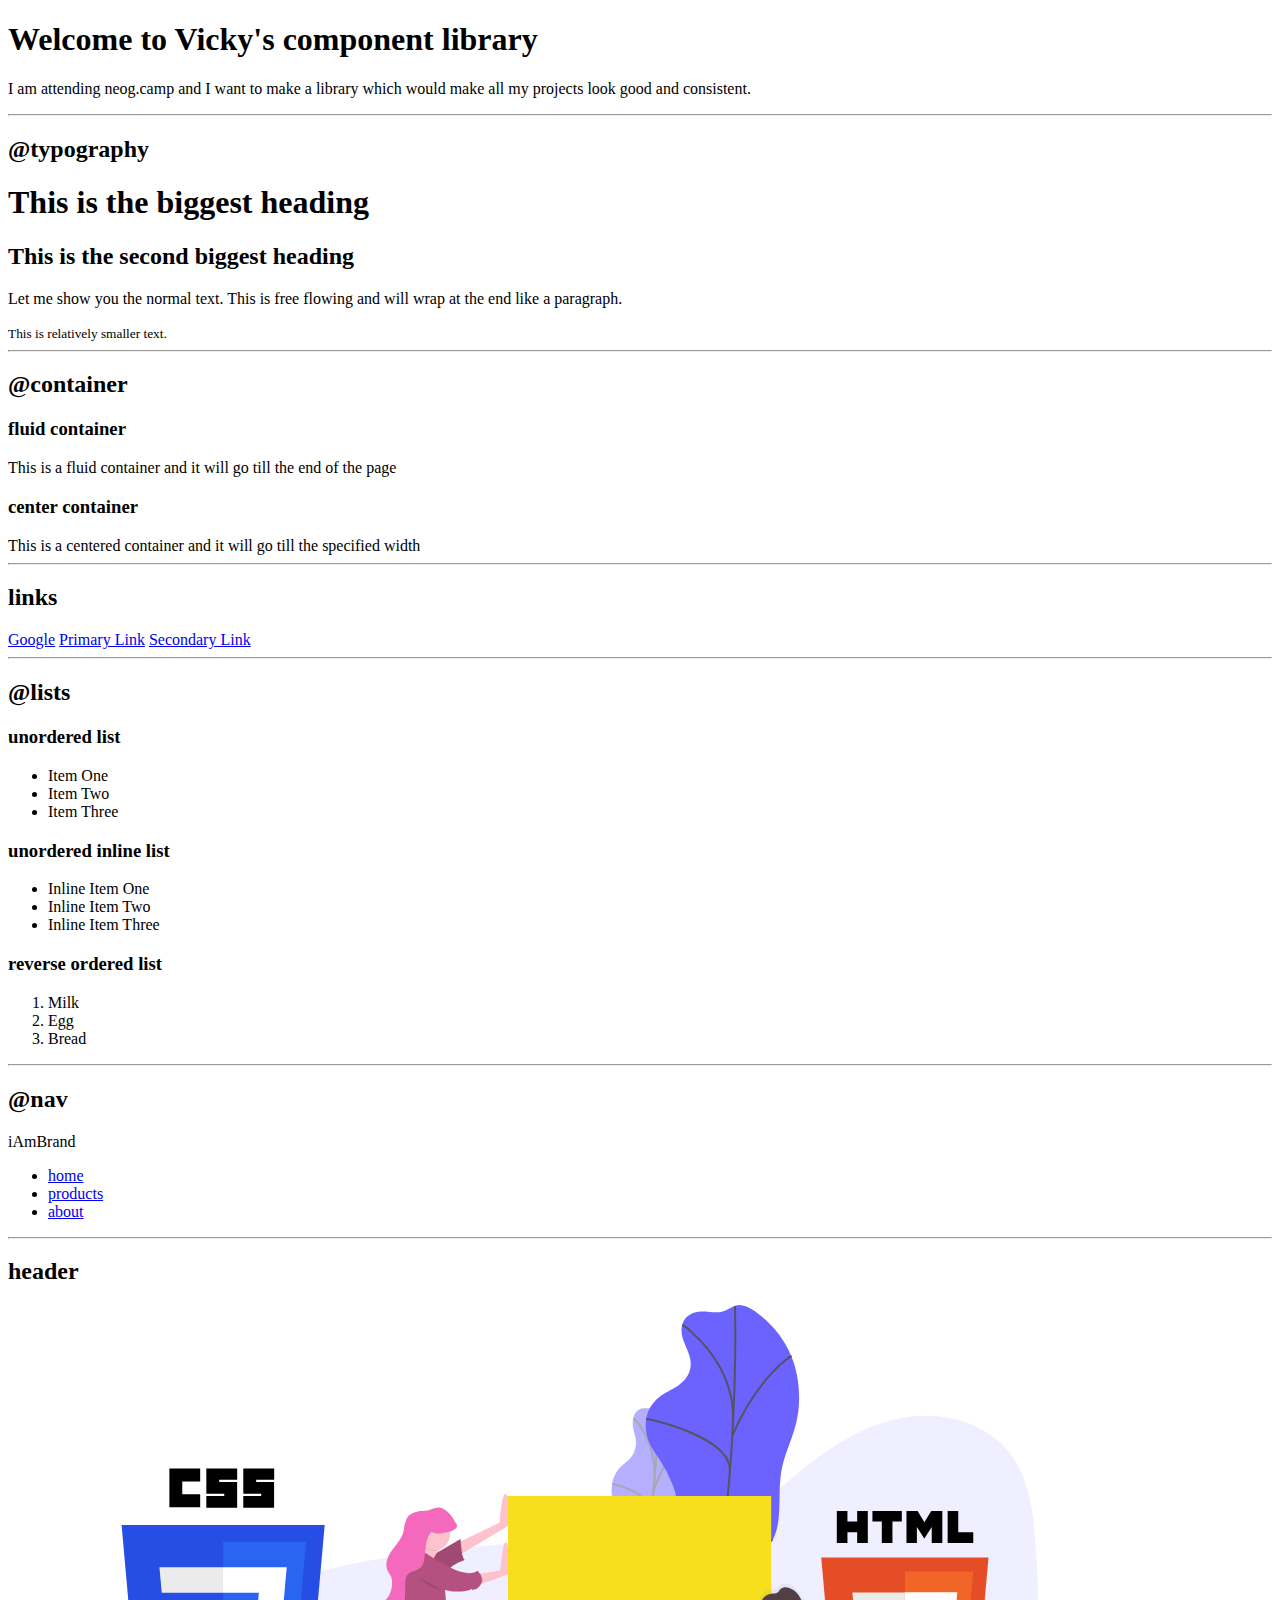
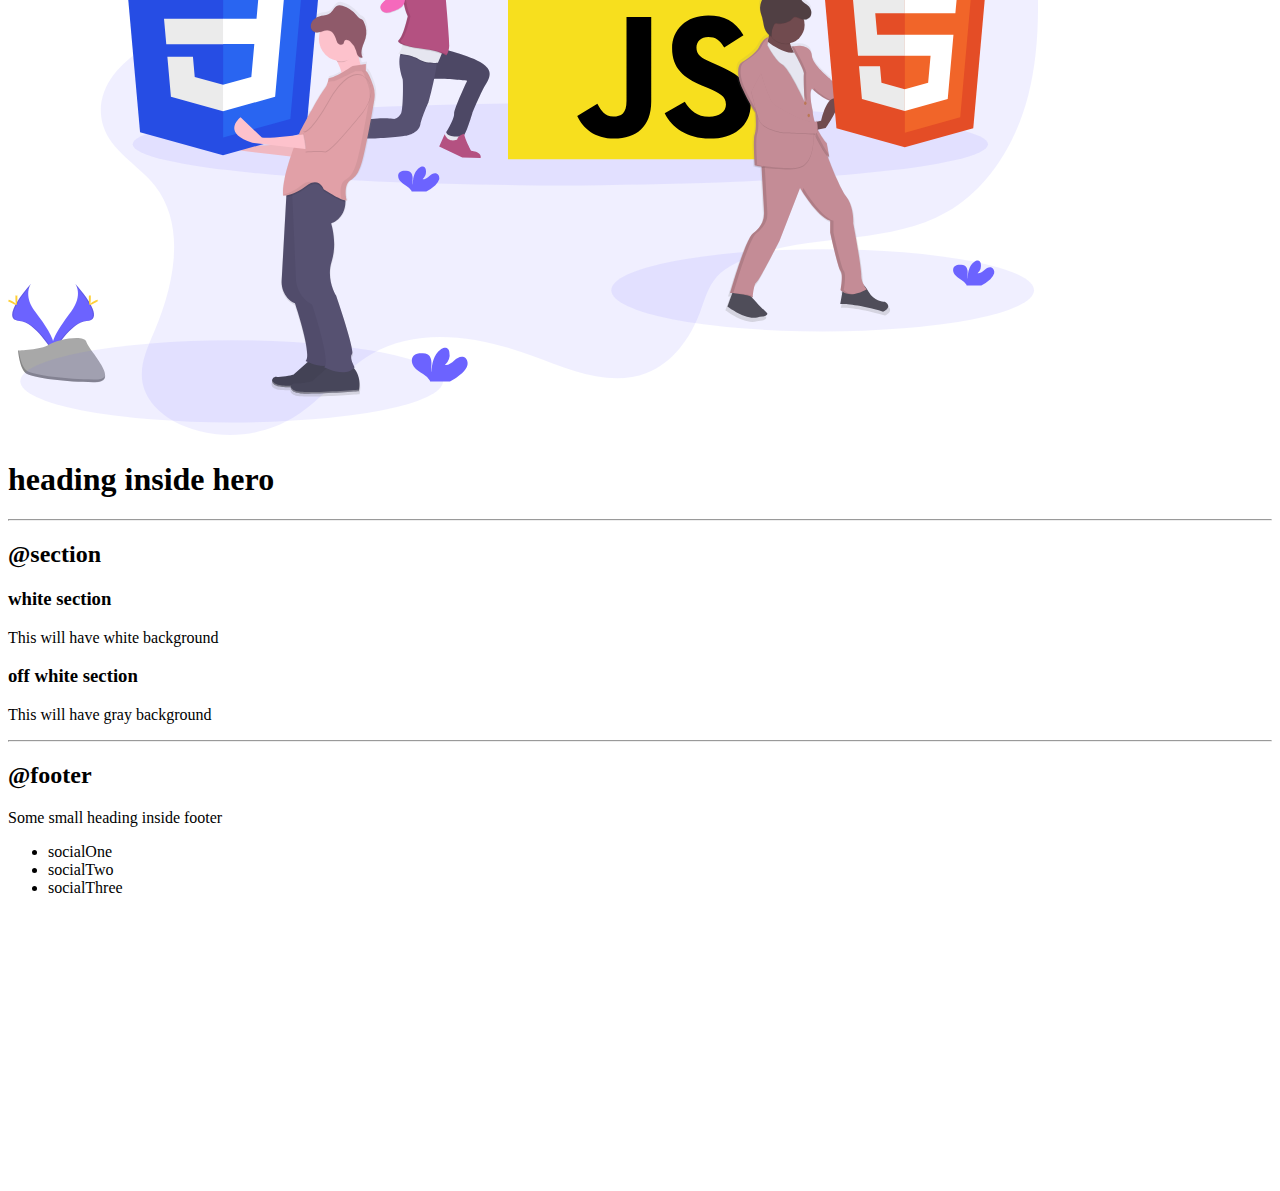
==== index.html @ 5b510fd5 "Update index.html" ====
<!DOCTYPE html>
<html lang="en">
<head>
    <meta charset="UTF-8">
    <meta http-equiv="X-UA-Compatible" content="IE=edge">
    <meta name="viewport" content="width=device-width, initial-scale=1.0">
    <title>Component Library</title>
</head>
<body>
    <h1>Welcome to Vicky's component library</h1>
    <p>I am attending neog.camp and I want to make a library which would make all my projects look good and consistent.</p>

    <hr >

    <h2>@typography</h2>

    <h1>This is the biggest heading</h1>
    <h2>This is the second biggest heading</h2>
    <p>Let me show you the normal text. This is free flowing and will wrap at the end like a paragraph.</p>
    <small>This is relatively smaller text.</small>

    <hr>

    <h2>@container</h2>

    <h3>fluid container</h3>
    <div>This is a fluid container and it will go till the end of the page</div>

    <h3>center container</h3>
    <div>This is a centered container and it will go till the specified width</div>

    <hr>

    <h2>links</h2>

    <a href="https://google.com">Google</a>
    <a href="/">Primary Link</a>
    <a href="/">Secondary Link</a>

    <hr>

    <h2>@lists</h2>

    <h3>unordered list</h3>

    <ul>
        <li>Item One</li>
        <li>Item Two</li>
        <li>Item Three</li>
    </ul>


    <h3>unordered inline list</h3>

    <ul>
        <li>Inline Item One</li>
        <li>Inline Item Two</li>
        <li>Inline Item Three</li>
    </ul>

    <h3>reverse ordered list</h3>
    
    <ol>
        <li>Milk</li>
        <li>Egg</li>
        <li>Bread</li>
    </ol>

    <hr>

    <h2>@nav</h2>

    <nav>
        <div>iAmBrand</div>
        <ul>
            <li>
                <a href="/">home</a>
            </li>
            <li>
                <a href="/">products</a>
            </li>
            <li>
                <a href="/">about</a>
            </li>
        </ul>
    </nav>

    <hr>

    <h2>header</h2>

    <header>
        <img src="images/hero.svg" />

        <h1>heading inside hero</h1>


    </header>

    <hr>

    <h2>@section</h2>
    <section>
        <h3>white section</h3>
        <p>This will have white background</p>
    </section>

    <section>
        <h3>off white section</h3>
        <p>This will have gray background</p>
    </section>

    <hr>

    <h2>@footer</h2>
    

    <footer>
        <div>Some small heading inside footer</div>
        <ul>
            <li>socialOne</li>
            <li>socialTwo</li>
            <li>socialThree</li>
        </ul>
    </footer>



    





















    <div style="height: 30vh;">
    
    </div>















</body>
</html>
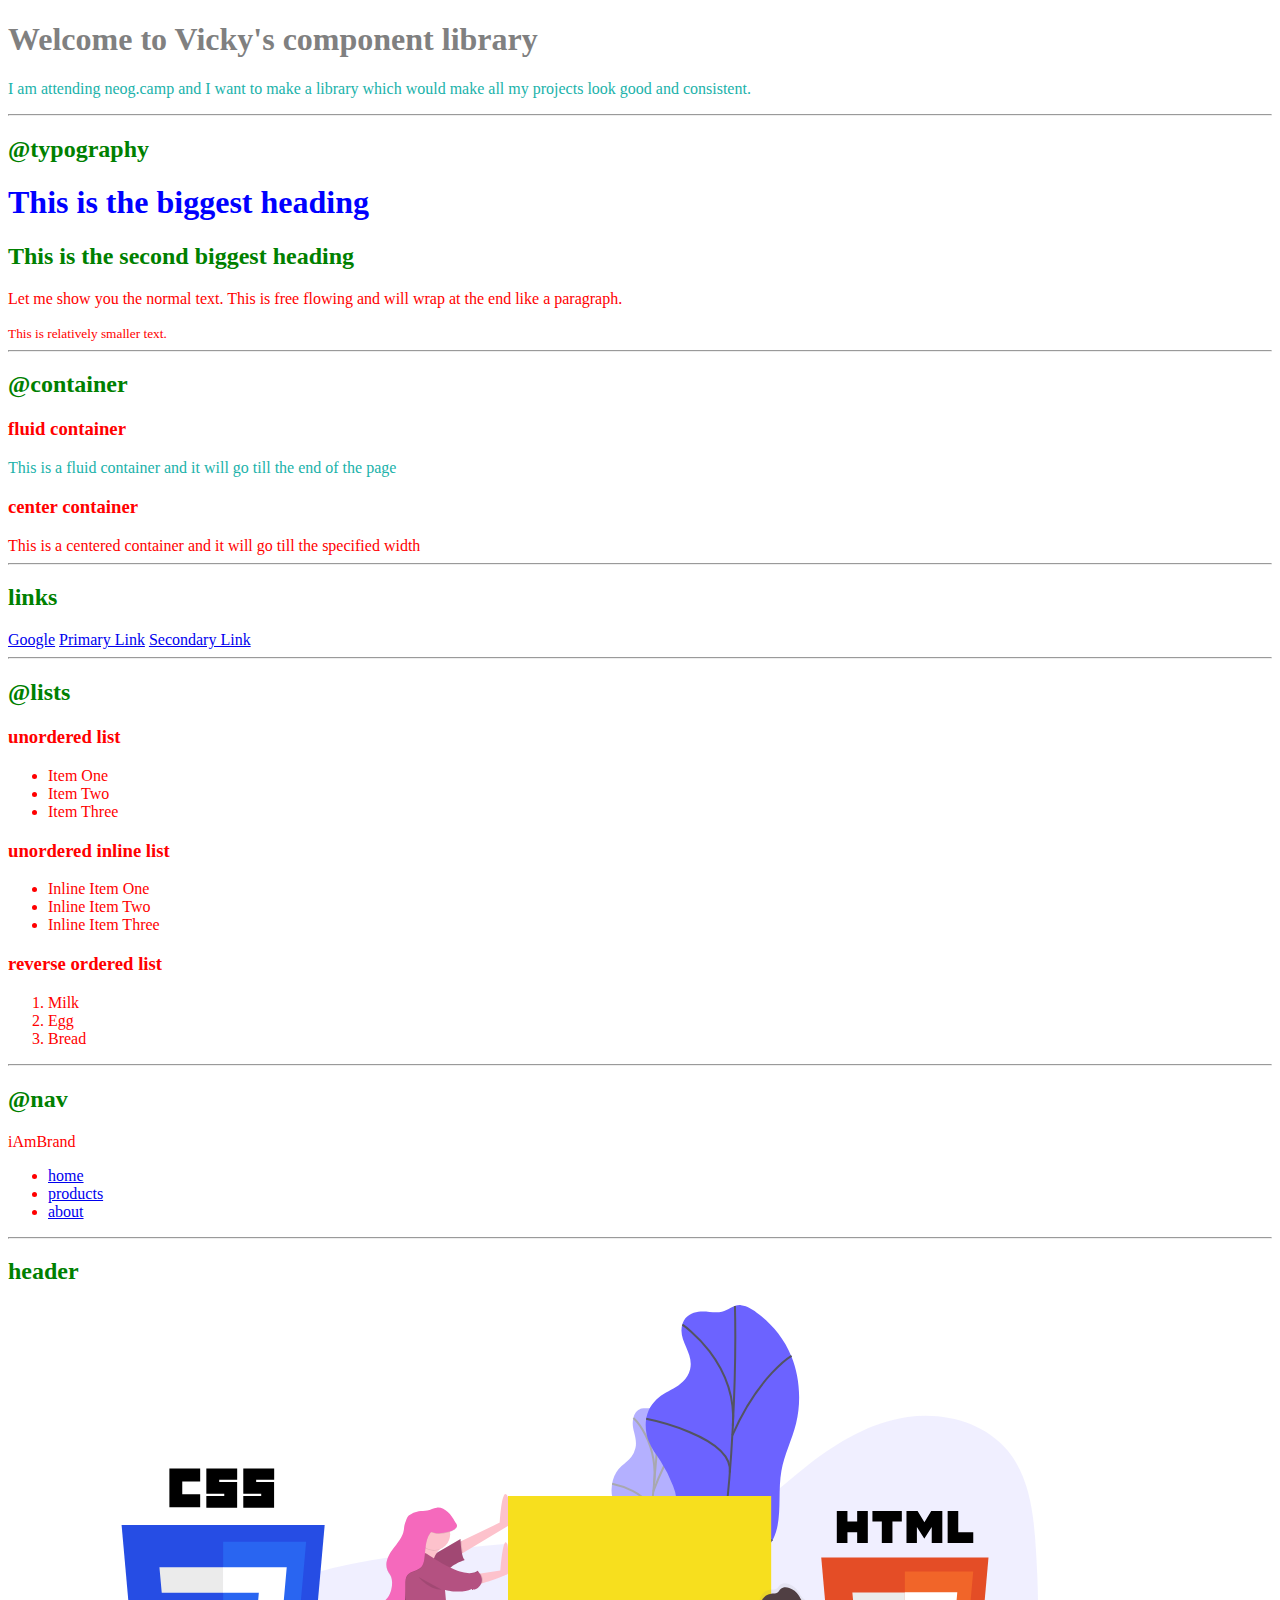
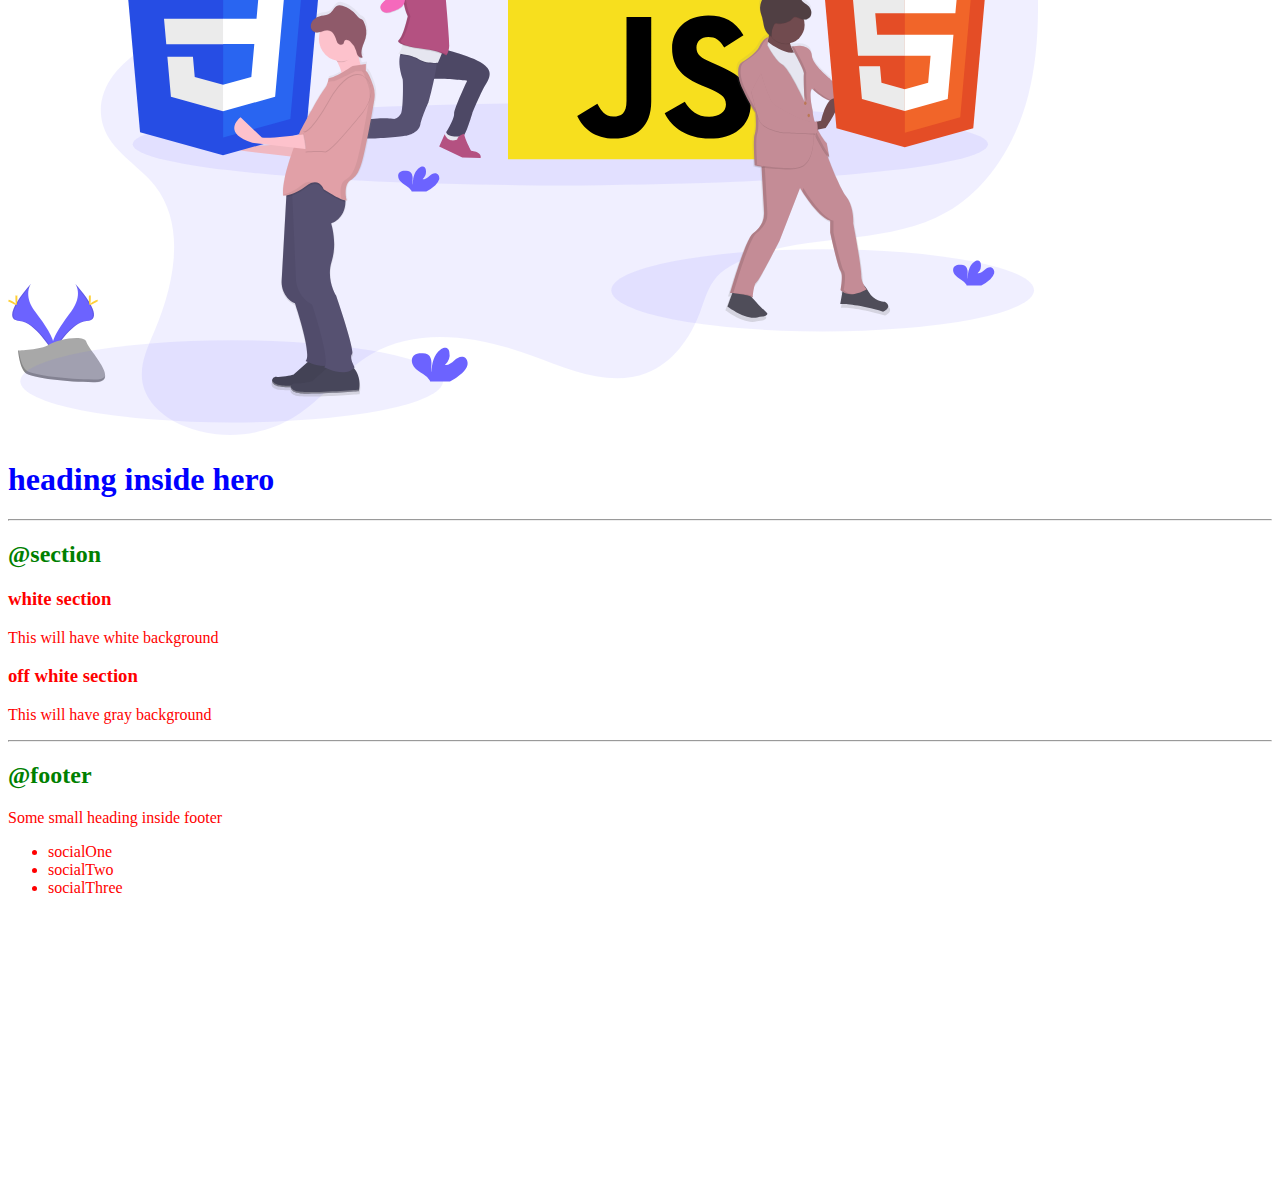
==== commit efcb3de8: "css: import and selectors" ====
--- a/index.html
+++ b/index.html
@@ -5,10 +5,13 @@
     <meta http-equiv="X-UA-Compatible" content="IE=edge">
     <meta name="viewport" content="width=device-width, initial-scale=1.0">
     <title>Component Library</title>
+    <link href="styles.css" rel="stylesheet"/>
+
 </head>
+
 <body>
-    <h1>Welcome to Vicky's component library</h1>
-    <p>I am attending neog.camp and I want to make a library which would make all my projects look good and consistent.</p>
+    <h1 id="lib-header">Welcome to Vicky's component library</h1>
+    <p class="para">I am attending neog.camp and I want to make a library which would make all my projects look good and consistent.</p>
 
     <hr >
 
@@ -24,7 +27,7 @@
     <h2>@container</h2>
 
     <h3>fluid container</h3>
-    <div>This is a fluid container and it will go till the end of the page</div>
+    <div class="para">This is a fluid container and it will go till the end of the page</div>
 
     <h3>center container</h3>
     <div>This is a centered container and it will go till the specified width</div>
--- a/styles.css
+++ b/styles.css
@@ -0,0 +1,20 @@
+body{
+    color: red;
+}
+
+h1{
+    color: blue;
+}
+
+h2{
+    color: green;
+}
+
+#lib-header{
+    color: gray;
+
+}
+
+.para{
+    color:lightseagreen;
+}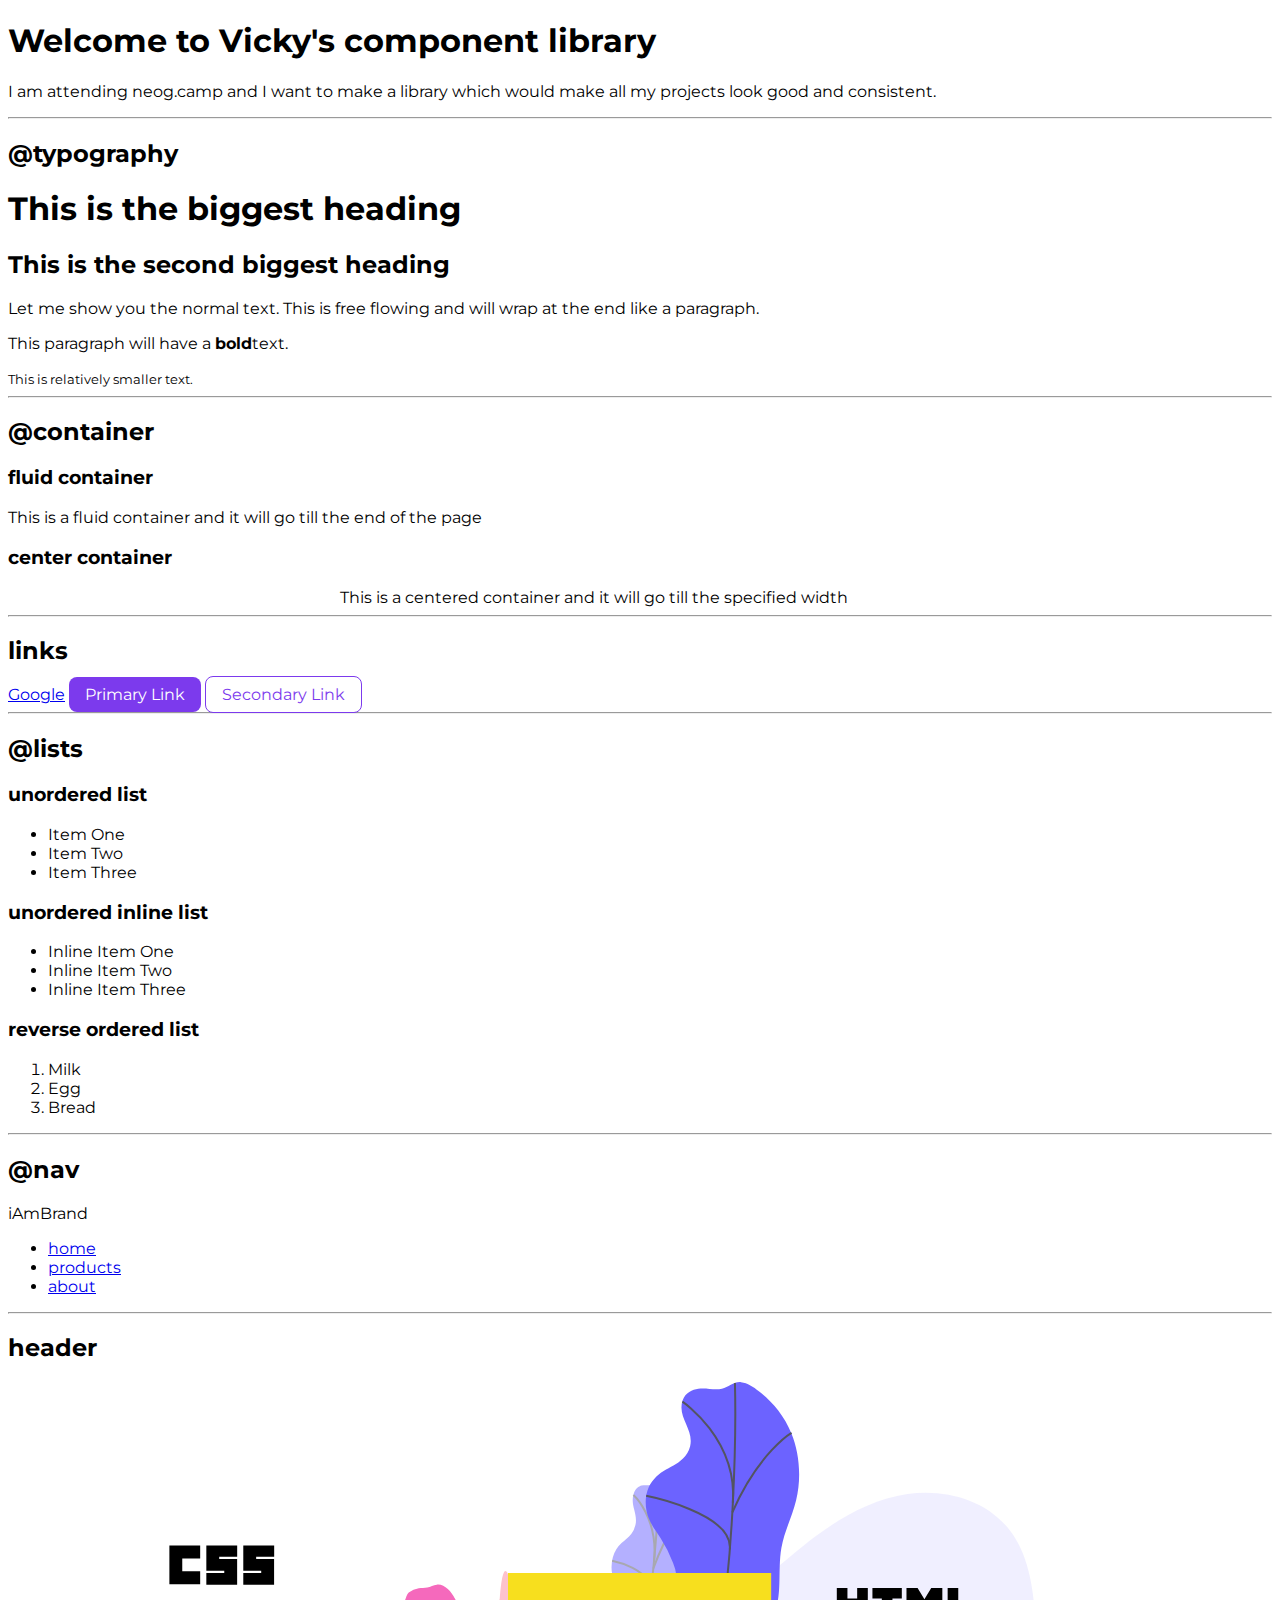
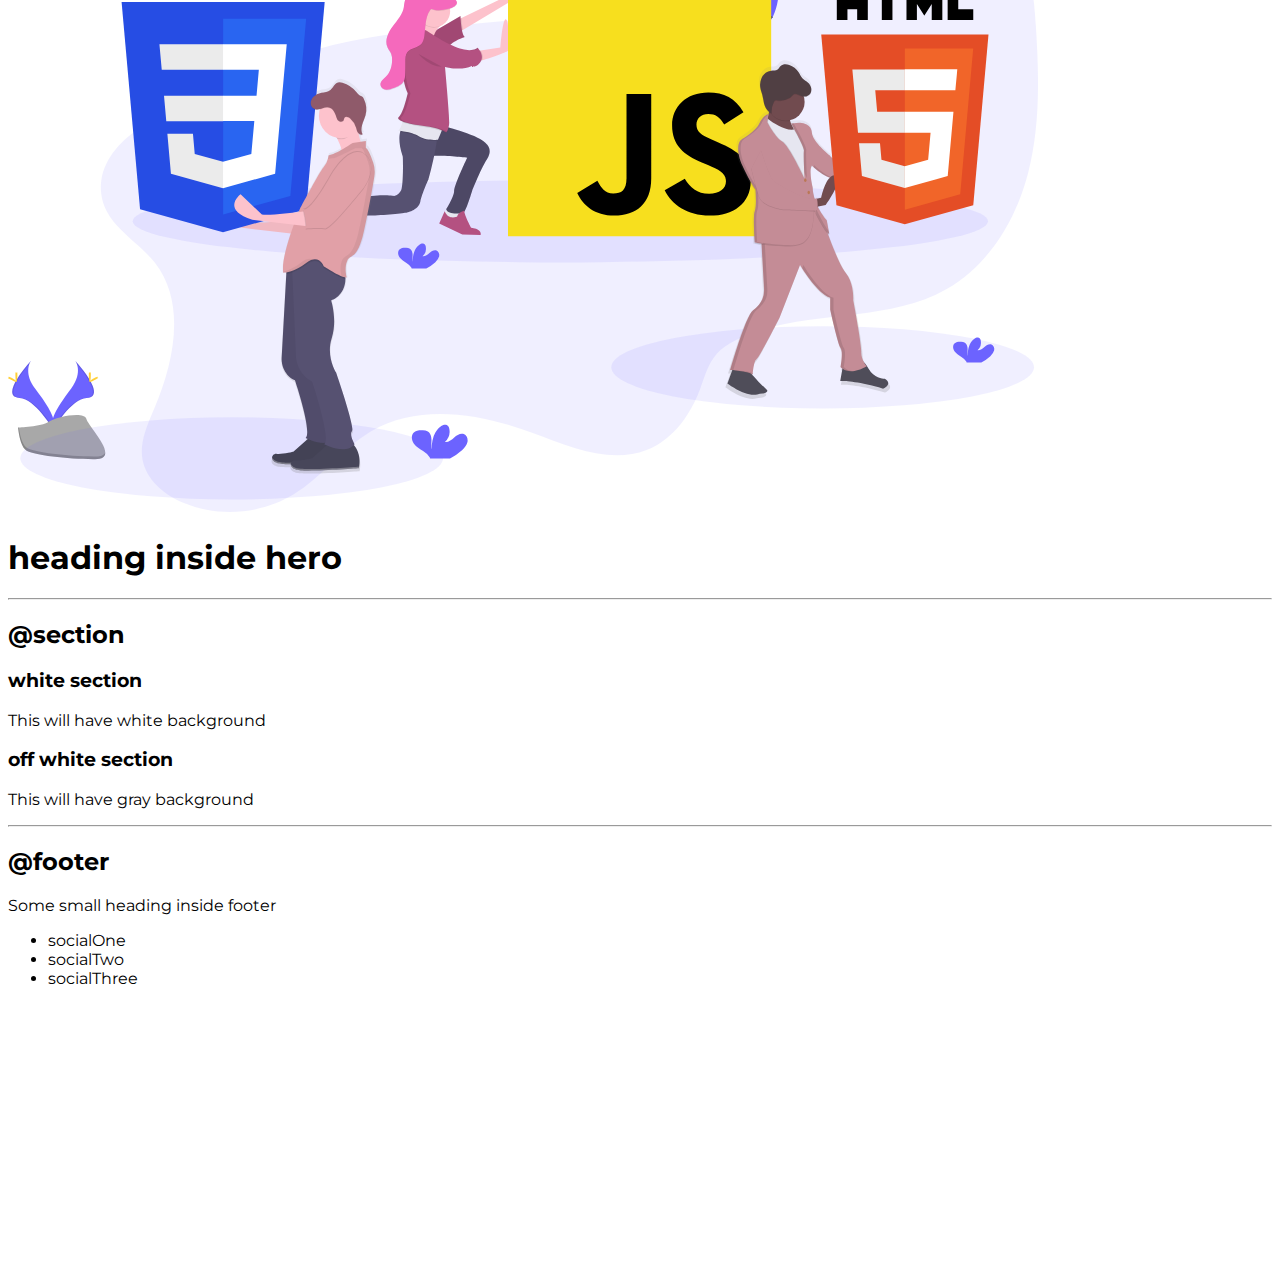
==== commit b378b586: "links" ====
--- a/index.html
+++ b/index.html
@@ -10,8 +10,8 @@
 </head>
 
 <body>
-    <h1 id="lib-header">Welcome to Vicky's component library</h1>
-    <p class="para">I am attending neog.camp and I want to make a library which would make all my projects look good and consistent.</p>
+    <h1>Welcome to Vicky's component library</h1>
+    <p>I am attending neog.camp and I want to make a library which would make all my projects look good and consistent.</p>
 
     <hr >
 
@@ -20,6 +20,7 @@
     <h1>This is the biggest heading</h1>
     <h2>This is the second biggest heading</h2>
     <p>Let me show you the normal text. This is free flowing and will wrap at the end like a paragraph.</p>
+    <p>This paragraph will have a <strong>bold</strong>text. </p>
     <small>This is relatively smaller text.</small>
 
     <hr>
@@ -27,18 +28,19 @@
     <h2>@container</h2>
 
     <h3>fluid container</h3>
-    <div class="para">This is a fluid container and it will go till the end of the page</div>
+    <div class="container-fluid">This is a fluid container and it will go till the end of the page</div>
 
     <h3>center container</h3>
-    <div>This is a centered container and it will go till the specified width</div>
+    <div class="container container-center">This is a centered container and it will go till the specified width</div>
 
     <hr>
 
     <h2>links</h2>
 
     <a href="https://google.com">Google</a>
-    <a href="/">Primary Link</a>
-    <a href="/">Secondary Link</a>
+    <a class="link link-primary" href="/">Primary Link</a>
+    <a class="link link-secondary" href="/">Secondary Link</a>
+
 
     <hr>
 
--- a/styles.css
+++ b/styles.css
@@ -1,20 +1,41 @@
-body{
-    color: red;
+@import url('https://fonts.googleapis.com/css2?family=Montserrat:wght@400;700&display=swap');
+
+:root{
+    --primary-color: #7C3AED;
 }
 
-h1{
-    color: blue;
+body{
+    font-family: 'Montserrat', sans-serif;
 }
 
-h2{
-    color: green;
+/** container **/
+.container{
+    padding: 0rem 1rem;
 }
 
-#lib-header{
-    color: gray;
+.container-center{
+    max-width: 600px;
+    margin: auto;
+}
+
+/** links **/
+.link{
+    text-decoration: none;
+    padding: 0.5rem 1rem;
 
 }
 
-.para{
-    color:lightseagreen;
+.link-primary {
+    background-color: var(--primary-color);
+    border-radius: 0.5rem;
+    color: white;
+
+}
+
+.link-secondary{
+    color: var(--primary-color);
+    border-radius: 0.5rem;
+    border: 1px solid var(--primary-color);
+
+
 }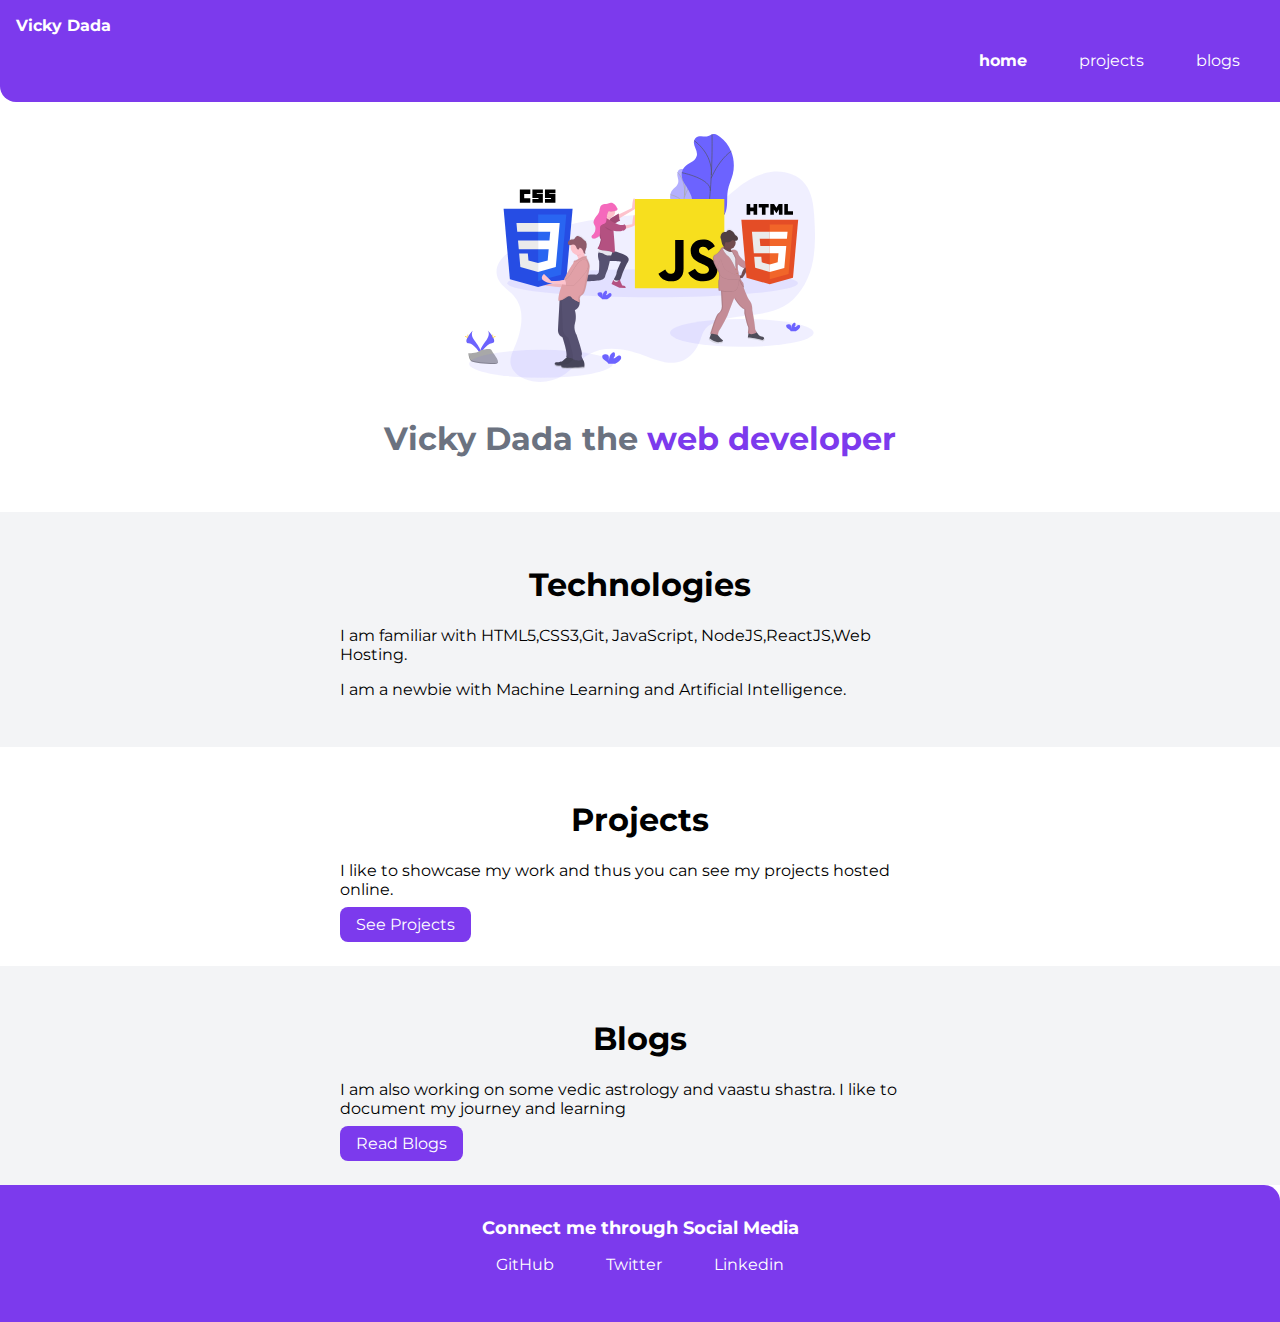
==== commit 38fe0845: "blogs1" ====
--- a/index.html
+++ b/index.html
@@ -4,174 +4,91 @@
     <meta charset="UTF-8">
     <meta http-equiv="X-UA-Compatible" content="IE=edge">
     <meta name="viewport" content="width=device-width, initial-scale=1.0">
-    <title>Component Library</title>
-    <link href="styles.css" rel="stylesheet"/>
+    <title>home | Vicky Dada</title>
+    <link href="styles.css" rel="stylesheet" />
+</head>
+<body>
 
-</head>
-
-<body>
-    <h1>Welcome to Vicky's component library</h1>
-    <p>I am attending neog.camp and I want to make a library which would make all my projects look good and consistent.</p>
-
-    <hr >
-
-    <h2>@typography</h2>
-
-    <h1>This is the biggest heading</h1>
-    <h2>This is the second biggest heading</h2>
-    <p>Let me show you the normal text. This is free flowing and will wrap at the end like a paragraph.</p>
-    <p>This paragraph will have a <strong>bold</strong>text. </p>
-    <small>This is relatively smaller text.</small>
-
-    <hr>
-
-    <h2>@container</h2>
-
-    <h3>fluid container</h3>
-    <div class="container-fluid">This is a fluid container and it will go till the end of the page</div>
-
-    <h3>center container</h3>
-    <div class="container container-center">This is a centered container and it will go till the specified width</div>
-
-    <hr>
-
-    <h2>links</h2>
-
-    <a href="https://google.com">Google</a>
-    <a class="link link-primary" href="/">Primary Link</a>
-    <a class="link link-secondary" href="/">Secondary Link</a>
-
-
-    <hr>
-
-    <h2>@lists</h2>
-
-    <h3>unordered list</h3>
-
-    <ul>
-        <li>Item One</li>
-        <li>Item Two</li>
-        <li>Item Three</li>
-    </ul>
-
-
-    <h3>unordered inline list</h3>
-
-    <ul>
-        <li>Inline Item One</li>
-        <li>Inline Item Two</li>
-        <li>Inline Item Three</li>
-    </ul>
-
-    <h3>reverse ordered list</h3>
-    
-    <ol>
-        <li>Milk</li>
-        <li>Egg</li>
-        <li>Bread</li>
-    </ol>
-
-    <hr>
-
-    <h2>@nav</h2>
-
-    <nav>
-        <div>iAmBrand</div>
-        <ul>
-            <li>
-                <a href="/">home</a>
+    <nav class="navigation container">
+        <div class="nav-brand">Vicky Dada</div>
+        <ul class="list-non-bullet nav-pills">
+            <li class="list-item-inline">
+                <a class="link link-active" href="/">home</a>
             </li>
-            <li>
-                <a href="/">products</a>
+            <li class="list-item-inline">
+                <a class="link" href="/projects.html">projects</a>
             </li>
-            <li>
-                <a href="/">about</a>
+            <li class="list-item-inline">
+                <a class="link" href="/blogs.html">blogs</a>
             </li>
         </ul>
     </nav>
 
-    <hr>
+    <header class="hero">
+        <img class="hero-img" src="images/hero.svg" />
 
-    <h2>header</h2>
-
-    <header>
-        <img src="images/hero.svg" />
-
-        <h1>heading inside hero</h1>
+        <h1 class="hero-heading">Vicky Dada the <span class="heading-inverted">web developer</span> </h1>
+    </header>
 
 
-    </header>
 
-    <hr>
-
-    <h2>@section</h2>
-    <section>
-        <h3>white section</h3>
-        <p>This will have white background</p>
+    <section class="section ow">
+        <div class="container container-center">
+            <h1>Technologies</h1>
+            <p>I am familiar with HTML5,CSS3,Git, JavaScript, NodeJS,ReactJS,Web Hosting.</p>
+            <p>I am a newbie with Machine Learning and Artificial Intelligence.</p>
+        </div>
     </section>
 
-    <section>
-        <h3>off white section</h3>
-        <p>This will have gray background</p>
+
+    <section class="section">
+        <div class="container container-center">
+            <h1>Projects</h1>
+            <p>I like to showcase my work and thus you can see my projects hosted online.</p>
+            <a class="link link-primary" href="/">See Projects</a>
+        </div>
     </section>
 
-    <hr>
 
-    <h2>@footer</h2>
-    
+    <section class="section ow">
+        <div class="container container-center">
+            <h1>Blogs</h1>
+            <p>I am also working on some vedic astrology and vaastu shastra. I like to document my journey and learning</p>
+            <a class="link link-primary" href="/">Read Blogs</a>
+        </div>
+    </section>
 
-    <footer>
-        <div>Some small heading inside footer</div>
-        <ul>
-            <li>socialOne</li>
-            <li>socialTwo</li>
-            <li>socialThree</li>
+    <footer class="footer">
+        <div class="footer-header">Connect me through Social Media</div>
+        <ul class="social-links list-non-bullet">
+
+            <li class="list-item-inline">
+                <a class="link" href="https://github.com/vikas-koleti">   
+                    GitHub
+                </a>
+            </li>
+            <li class="list-item-inline">
+                <a class="link" href="https://twitter.com/vickyB2S">   
+                    Twitter
+                </a>
+            </li>
+            <li class="list-item-inline">
+                <a class="link" href="https://www.linkedin.com/in/vikas-koleti-4771b7104/">   
+                    Linkedin
+                </a>
+            </li>
+
+
+
+
         </ul>
     </footer>
 
 
-
+     
     
 
 
 
-
-
-
-
-
-
-
-
-
-
-
-
-
-
-
-
-
-
-    <div style="height: 30vh;">
-    
-    </div>
-
-
-
-
-
-
-
-
-
-
-
-
-
-
-
 </body>
-</html>
-
-
+</html>--- a/styles.css
+++ b/styles.css
@@ -1,25 +1,35 @@
 @import url('https://fonts.googleapis.com/css2?family=Montserrat:wght@400;700&display=swap');
 
-:root{
+:root {
     --primary-color: #7C3AED;
+    --off-white: #F3F4F6;
+
+    --dark-gray: #6B7280;
 }
 
-body{
+
+body {
     font-family: 'Montserrat', sans-serif;
+    margin: 0px;
+}
+
+hr {
+    margin: 2rem 0rem;
+
 }
 
 /** container **/
-.container{
+.container {
     padding: 0rem 1rem;
 }
 
-.container-center{
+.container-center {
     max-width: 600px;
     margin: auto;
 }
 
 /** links **/
-.link{
+.link {
     text-decoration: none;
     padding: 0.5rem 1rem;
 
@@ -32,10 +42,115 @@
 
 }
 
-.link-secondary{
+.link-secondary {
     color: var(--primary-color);
     border-radius: 0.5rem;
     border: 1px solid var(--primary-color);
 
 
-}+}
+
+/** lists **/
+
+.list-non-bullet {
+    list-style: none;
+}
+
+.list-item-inline {
+    display: inline;
+    padding: 0rem 0.5rem;
+
+}
+
+/** navigation **/
+
+.navigation {
+    background-color: var(--primary-color);
+    color: white;
+    padding: 1rem;
+    border-bottom-left-radius: 1rem;
+}
+
+.navigation .nav-brand {
+    font-weight: bold;
+}
+
+.navigation .nav-pills {
+    text-align: right;
+}
+
+
+.navigation .link {
+    color: white;
+}
+
+.navigation .link-active {
+    font-weight: bold;
+}
+
+/** header **/
+
+.hero {
+    padding: 2rem;
+
+}
+
+.hero .hero-img {
+    max-width: 350px;
+    display: block;
+    margin: auto;
+}
+
+.hero .hero-heading {
+    text-align: center;
+    padding-top: 1rem;
+    color: var(--dark-gray);
+
+}
+
+.hero .hero-heading .heading-inverted {
+    color: var(--primary-color)
+}
+
+/** sections **/
+
+.section{
+    padding: 2rem;
+}
+
+.section h1 {
+    text-align: center;
+}
+
+.ow {
+    background-color: var(--off-white);
+}
+
+/** footers **/
+
+.footer{
+    background-color: var(--primary-color);
+    padding: 2rem 0rem;
+    text-align: center;
+    color: white;
+    border-top-right-radius: 1rem;
+
+}
+
+.footer .link{
+    color: white;
+
+}
+
+.footer .footer-header{
+    font-weight: bold;
+    font-size: large;
+}
+
+.footer ul{
+    padding-inline-start: 0px;
+}
+
+
+
+
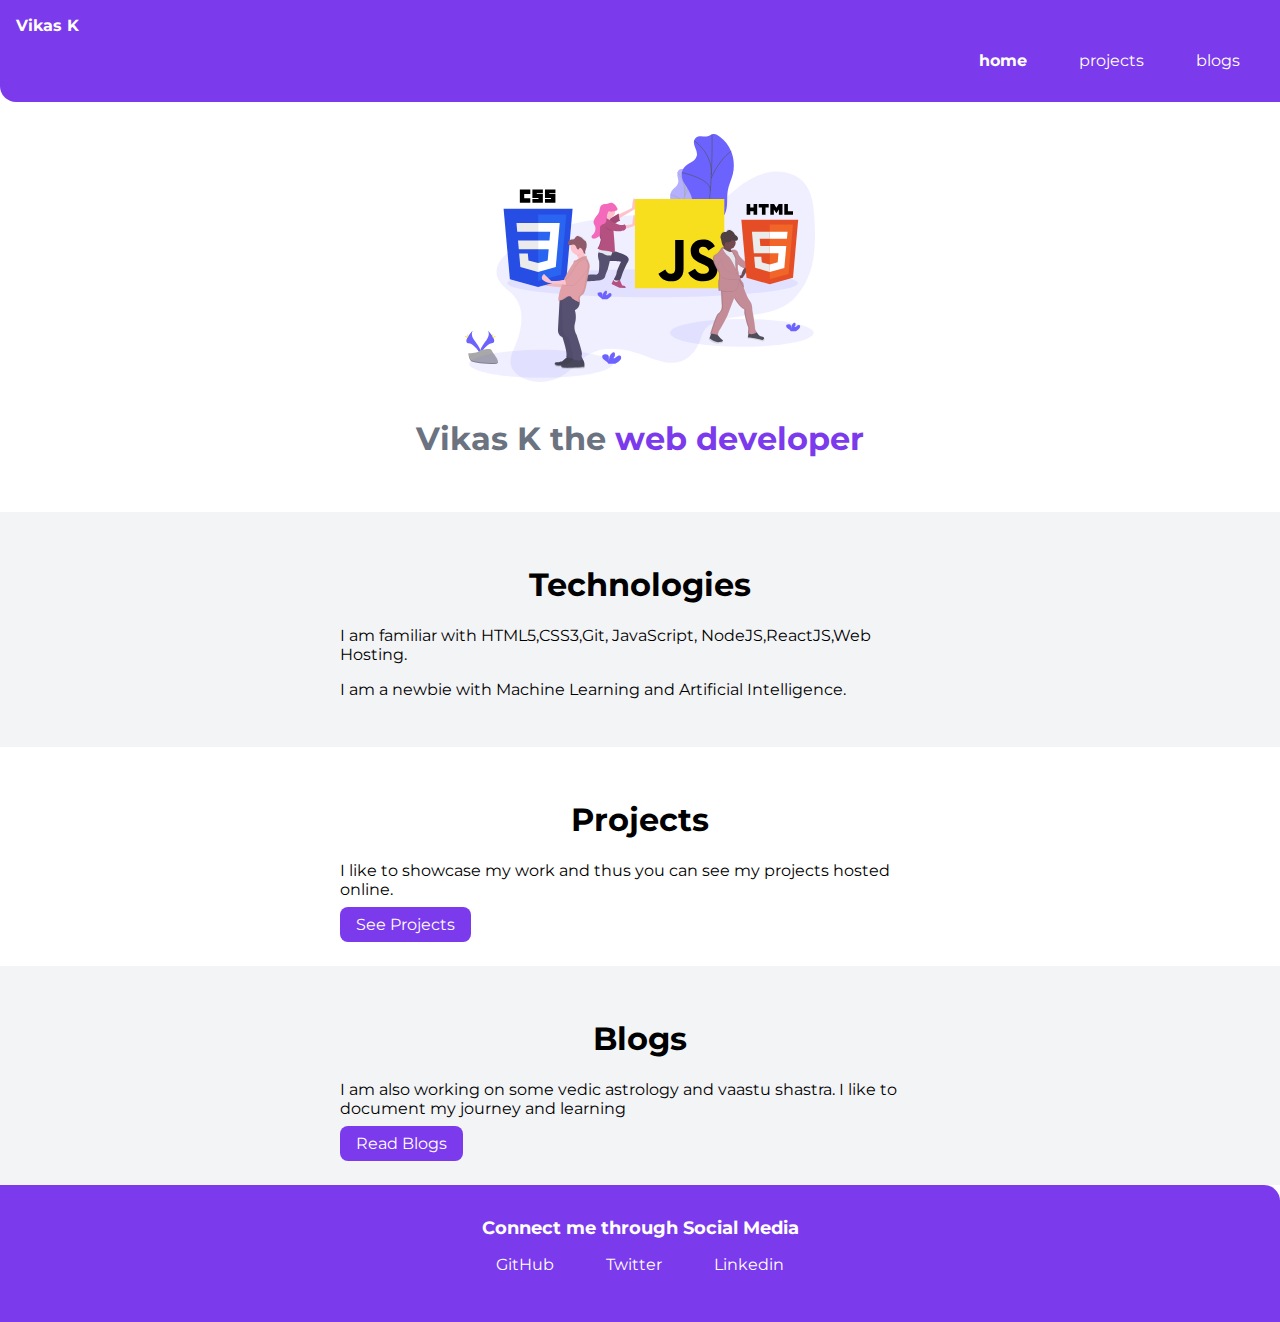
==== commit 002ab91e: "Update index.html" ====
--- a/index.html
+++ b/index.html
@@ -4,13 +4,13 @@
     <meta charset="UTF-8">
     <meta http-equiv="X-UA-Compatible" content="IE=edge">
     <meta name="viewport" content="width=device-width, initial-scale=1.0">
-    <title>home | Vicky Dada</title>
+    <title>home | Vikas K</title>
     <link href="styles.css" rel="stylesheet" />
 </head>
 <body>
 
     <nav class="navigation container">
-        <div class="nav-brand">Vicky Dada</div>
+        <div class="nav-brand">Vikas K</div>
         <ul class="list-non-bullet nav-pills">
             <li class="list-item-inline">
                 <a class="link link-active" href="/">home</a>
@@ -27,7 +27,7 @@
     <header class="hero">
         <img class="hero-img" src="images/hero.svg" />
 
-        <h1 class="hero-heading">Vicky Dada the <span class="heading-inverted">web developer</span> </h1>
+        <h1 class="hero-heading">Vikas K the <span class="heading-inverted">web developer</span> </h1>
     </header>
 
 
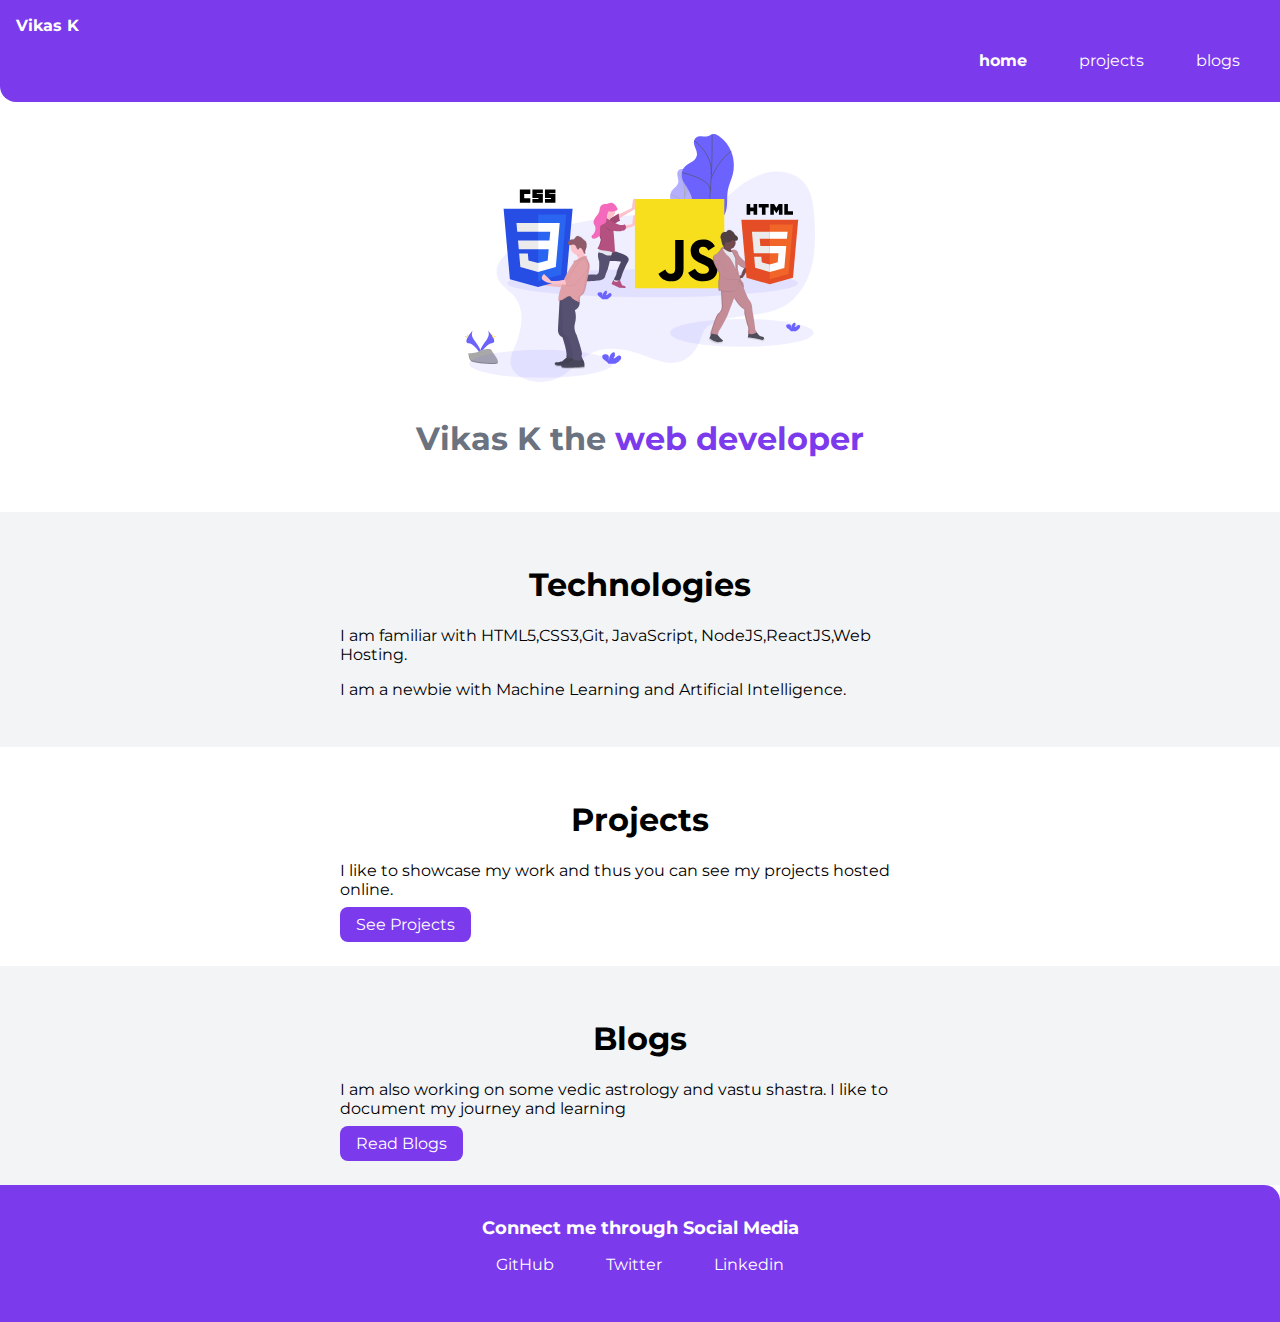
==== commit 26fd4952: "update on 17th" ====
--- a/index.html
+++ b/index.html
@@ -45,7 +45,7 @@
         <div class="container container-center">
             <h1>Projects</h1>
             <p>I like to showcase my work and thus you can see my projects hosted online.</p>
-            <a class="link link-primary" href="/">See Projects</a>
+            <a class="link link-primary" href="/projects.html">See Projects</a>
         </div>
     </section>
 
@@ -53,8 +53,8 @@
     <section class="section ow">
         <div class="container container-center">
             <h1>Blogs</h1>
-            <p>I am also working on some vedic astrology and vaastu shastra. I like to document my journey and learning</p>
-            <a class="link link-primary" href="/">Read Blogs</a>
+            <p>I am also working on some vedic astrology and vastu shastra. I like to document my journey and learning</p>
+            <a class="link link-primary" href="/blogs.html">Read Blogs</a>
         </div>
     </section>
 
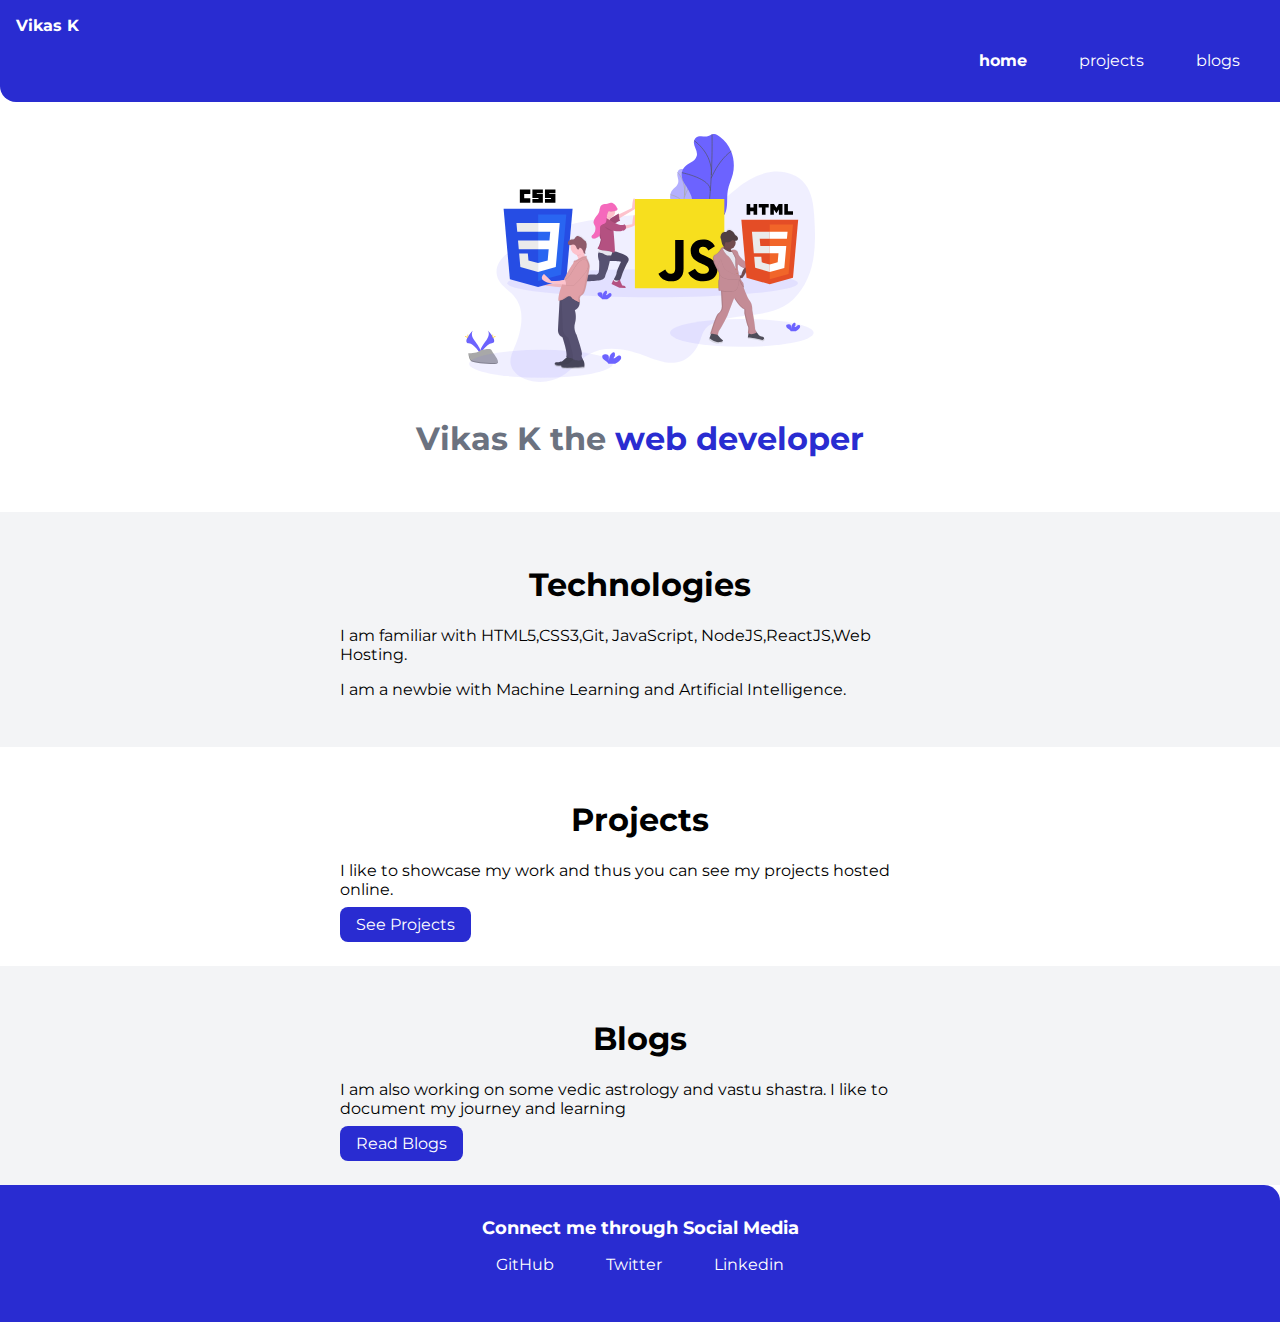
==== commit 0f27b3ba: "do" ====
--- a/index.html
+++ b/index.html
@@ -4,7 +4,7 @@
     <meta charset="UTF-8">
     <meta http-equiv="X-UA-Compatible" content="IE=edge">
     <meta name="viewport" content="width=device-width, initial-scale=1.0">
-    <title>home | Vikas K</title>
+    <title>Vikas K</title>
     <link href="styles.css" rel="stylesheet" />
 </head>
 <body>
--- a/styles.css
+++ b/styles.css
@@ -1,7 +1,7 @@
 @import url('https://fonts.googleapis.com/css2?family=Montserrat:wght@400;700&display=swap');
 
 :root {
-    --primary-color: #7C3AED;
+    --primary-color: #292cd1;
     --off-white: #F3F4F6;
 
     --dark-gray: #6B7280;
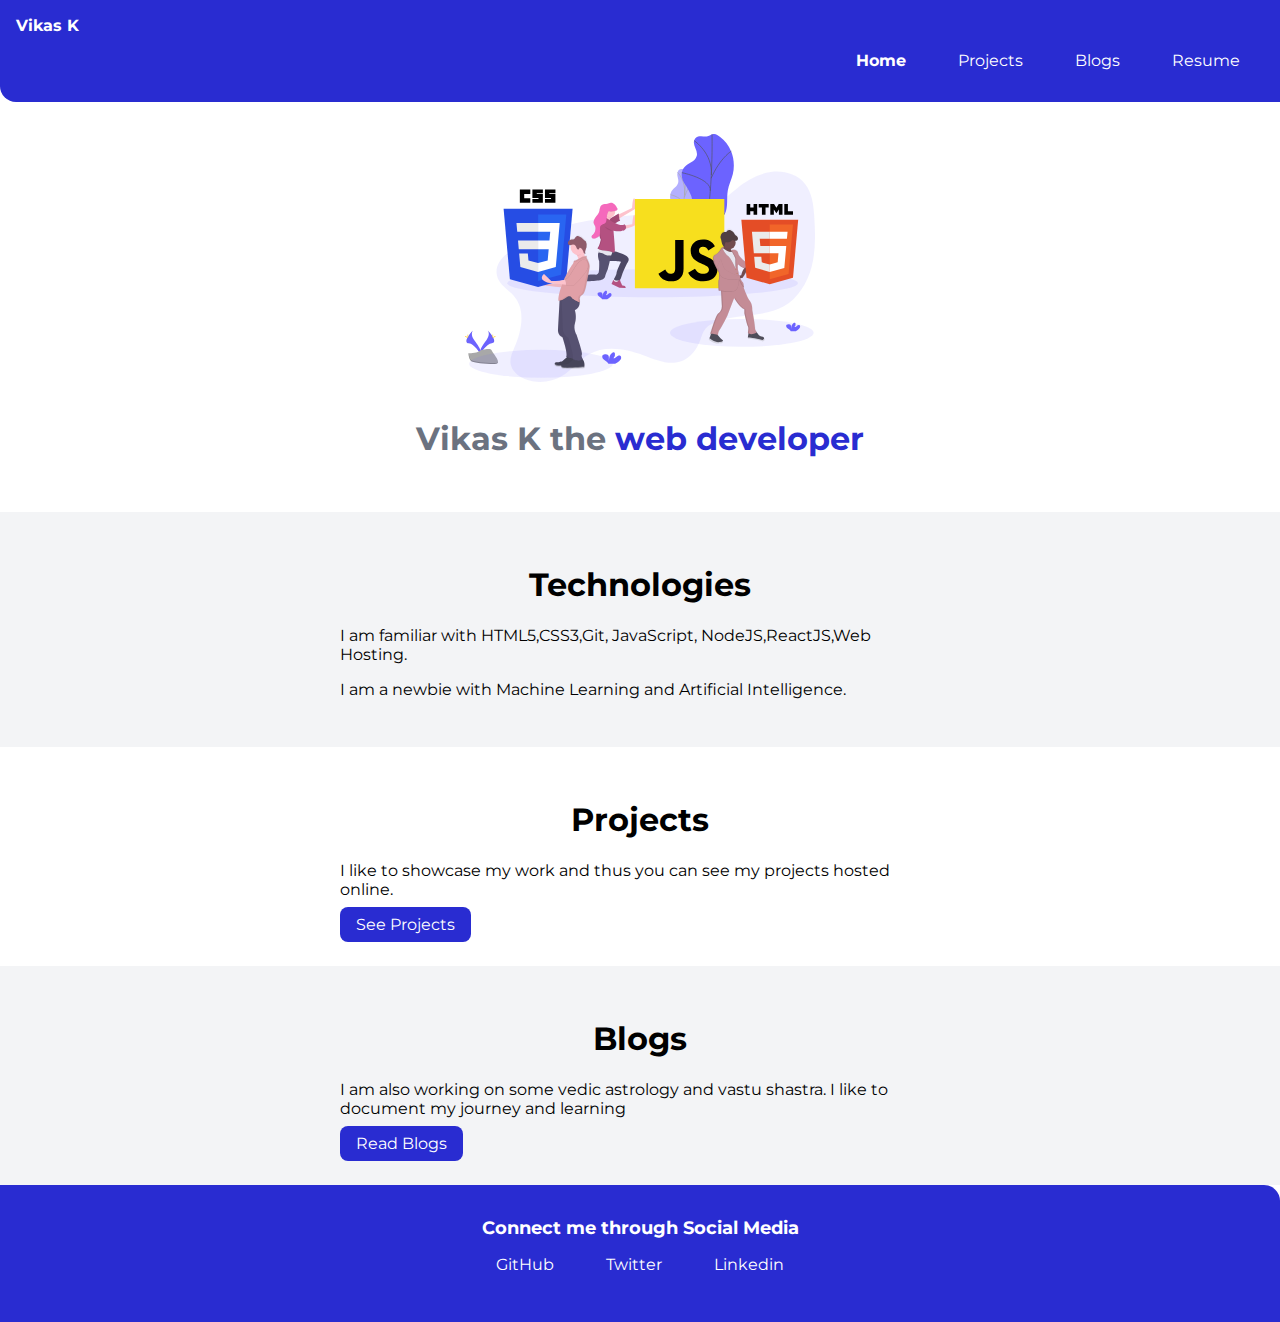
==== commit 49c4c4f3: "Update index.html" ====
--- a/index.html
+++ b/index.html
@@ -13,13 +13,16 @@
         <div class="nav-brand">Vikas K</div>
         <ul class="list-non-bullet nav-pills">
             <li class="list-item-inline">
-                <a class="link link-active" href="/">home</a>
+                <a class="link link-active" href="/">Home</a>
             </li>
             <li class="list-item-inline">
-                <a class="link" href="/projects.html">projects</a>
+                <a class="link" href="/projects.html">Projects</a>
             </li>
             <li class="list-item-inline">
-                <a class="link" href="/blogs.html">blogs</a>
+                <a class="link" href="/blogs.html">Blogs</a>
+            </li>
+            <li class="list-item-inline">
+                <a class="link" href="https://drive.google.com/drive/folders/1H4KRouf1HlnBGezJl3NQTUM1EVS3eLRj?usp=sharing">Resume</a>
             </li>
         </ul>
     </nav>
